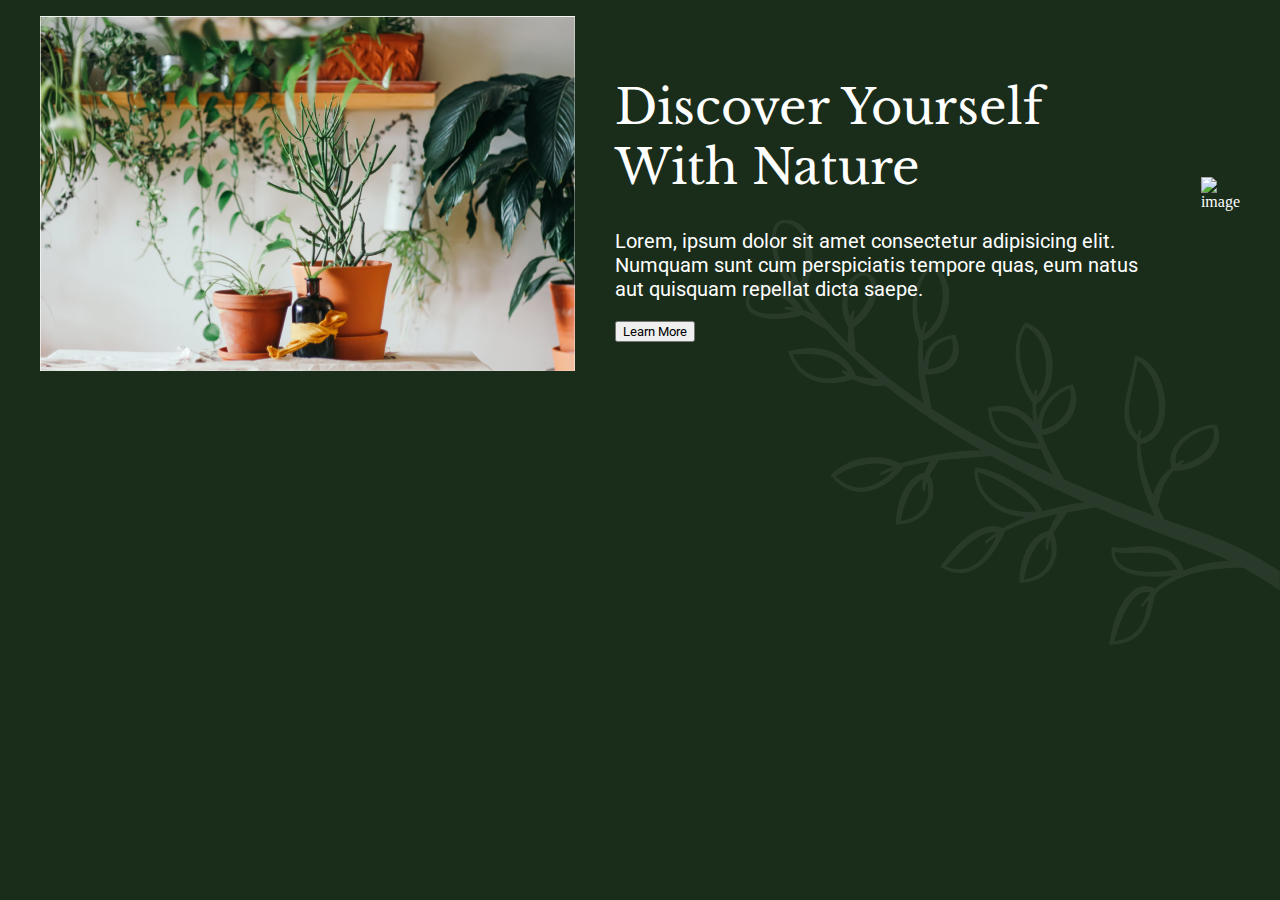
==== Furniture-page/index.html @ ff09a550 "feat-working on desktop view" ====
<html lang="en">
  <head>
    <meta charset="UTF-8" />
    <meta name="viewport" content="width=device-width, initial-scale=1.0" />
    <title>Furniture</title>
    <link rel="stylesheet" href="style.css" />
    <link rel="preconnect" href="https://fonts.googleapis.com" />
    <link rel="preconnect" href="https://fonts.gstatic.com" crossorigin />
    <link
      href="https://fonts.googleapis.com/css2?family=Libre+Baskerville:ital,wght@0,400;0,700;1,400&display=swap"
      rel="stylesheet"
    />
    <link rel="preconnect" href="https://fonts.googleapis.com" />
    <link rel="preconnect" href="https://fonts.gstatic.com" crossorigin />
    <link
      href="https://fonts.googleapis.com/css2?family=Roboto:ital,wght@0,100..900;1,100..900&display=swap"
      rel="stylesheet"
    />
  </head>
  <body>
    <div class="body-wrapper">
      <!-- <div class="first-container"> -->
      <figure class="plant-container">
        <img class="plant-img" src="./plant.jpg" alt="img" />
      </figure>
      <!-- </div> -->

      <div class="details">
        <h1>Discover Yourself With Nature</h1>
        <p>
          Lorem, ipsum dolor sit amet consectetur adipisicing elit. Numquam sunt
          cum perspiciatis tempore quas, eum natus aut quisquam repellat dicta
          saepe.
        </p>
        <button>Learn More</button>
      </div>
      <figure class="sofa-container">
        <img class="sofa-img" src="/seating area.jpg" alt="image" />
      </figure>
    </div>
  </body>
</html>
---- Furniture-page/style.css ----
body {
  box-sizing: border-box;
  padding: 0;
  margin: 0;
  background-color: rgb(26, 44, 26);
  background-image: url("plant\ accent.png");
  background-repeat: no-repeat;
  background-position: center right;
  color: white;
  /* width: 1400px;
  height: 1034px; */
}

/* .big-container { */
/* width: 100%;
  height: 100%; */
/* display: flex;
} */
/* .first-container { */
/* display: flex;
  gap: 89px; */
/* margin: 96px 180px;
  margin-left: 140px;
  align-items: center;
} */

h1 {
  font-family: Libre Baskerville;
  font-weight: 400;
  font-size: 48px;
}

p {
  font-family: Roboto;
  font-size: 20px;
  font-weight: 400;
}

button {
  font-family: Roboto;
}
/* button {
  height: 56px;
  width: 185px;
  font-family: Roboto;
  font-size: 20px;
  font-weight: 400;
  padding: 20px 40px;
  padding-bottom: 44px;
  border: 2px solid white;
  background-color: rgb(26, 44, 26);
  color: white;
} */

button:hover {
  border: 2px solid rgb(170, 89, 170);
}

/* .plant-container {
  width: 536px;
  height: 352px;
} */
/* .plant-img {
  height: 100%;
  width: 100%;
} */

/* .sofa-container {
  margin: 80px 180px 96px;
  height: 408px;
  width: 1040px;
} */

/* .sofa-img {
  height: 100%;
  width: 100%;
} */

/* @media (max-width: 768px) { */
/* .big-container {
    display: flex;
    flex-wrap: wrap;
    flex-direction: column;
  } */
/* .first-container {
    display: flex;
    flex-direction: column;
  }
  .sofa-container {
    height: 208px;
    width: 534px;
  }
} */

.body-wrapper {
  display: flex;
  align-items: center;
  justify-content: center;
  align-items: center;
}

@media (max-width: 376px) {
  body {
    background-position-x: bottom right;
    background-size: 192px 188px;
  }
  .body-wrapper {
    flex-direction: column;
    margin-top: 52px;
    margin-left: 16px;
    margin-right: 16px;
    align-items: center;
    justify-content: center;
    align-items: center;
  }
  .plant-container {
    width: 344px;
    height: 236px;
    order: 1;
  }
  .plant-img {
    width: 100%;
    height: 100%;
  }

  .sofa-container {
    height: 148px;
    width: 344px;
    order: 2;
    margin-top: 16px;
  }
  .sofa-img {
    height: 100%;
    width: 100%;
  }
  .details {
    order: 3;
    margin-top: 40px;
    margin-left: -108px;
    /* height: 344px; */
    /* align-items: center; */
    /* width: 184px; */
  }
  .button {
    height: 164px;
    width: 46px;
  }
  h1 {
    font-size: 32px;
    text-align: center;
  }

  p {
    font-size: 16px;
    text-align: center;
  }
  button {
    width: 164px;
    height: 48px;
    padding: 16px 32px;
    /* margin: 32px 60px 104px; */
    margin-top: 32px;
    margin-bottom: 60px;
    margin-left: 104px;
    margin-right: 104px;
    border: 2px solid white;
    background-color: rgb(26, 44, 26);
    color: white;
    font-size: 12px;
    font-weight: 700;
  }

  /* button:hover {
    border: 2px solid rgb(170, 89, 170);
  } */
}

@media (max-width: 768px) {
  body {
    background-position: bottom right;
    background-size: 340px 356px;
  }
  .body-wrapper {
    flex-direction: column;
    margin-top: 96px;
    margin-right: 104px;
    margin-left: 104px;
  }
  .plant-container {
    margin-top: 40px;
    width: 532px;
    height: 352px;
    order: 1;
  }
  .plant-img {
    height: 100%;
    width: 100%;
  }
  .sofa-container {
    width: 532px;
    height: 212px;
    order: 2;
  }
  .sofa-img {
    height: 100%;
    width: 100%;
  }
  .details {
    order: 3;
    margin-top: 60px;

    width: 417px;
    text-align: start;
  }
  h1 {
    font-size: 44px;
    font-weight: 400;
    text-align: ;
  }
  p {
    font-size: 20px;
    font-weight: 400;
    margin-top: 16px;
  }
  button {
    width: 184px;
    height: 56px;
    margin-top: 32px;
    padding: 20px 40px;
    border: 2px solid white;
    background-color: rgb(26, 44, 26);
    color: white;
  }
}
@media (max-width: 1440) {
  .body-wrapper {
    margin-left: 500px;
  }
  .plant-container {
    width: 536px;
    height: 352px;
    display: inline-block;
    /* margin: left 180px; */
  }

  .plant-img {
    height: 100%;
    width: 100%;
  }

  .sofa-container {
    margin: 80px 180px 96px;
    height: 408px;
    width: 1040px;
  }

  .sofa-img {
    height: 100%;
    width: 100%;
  }
}
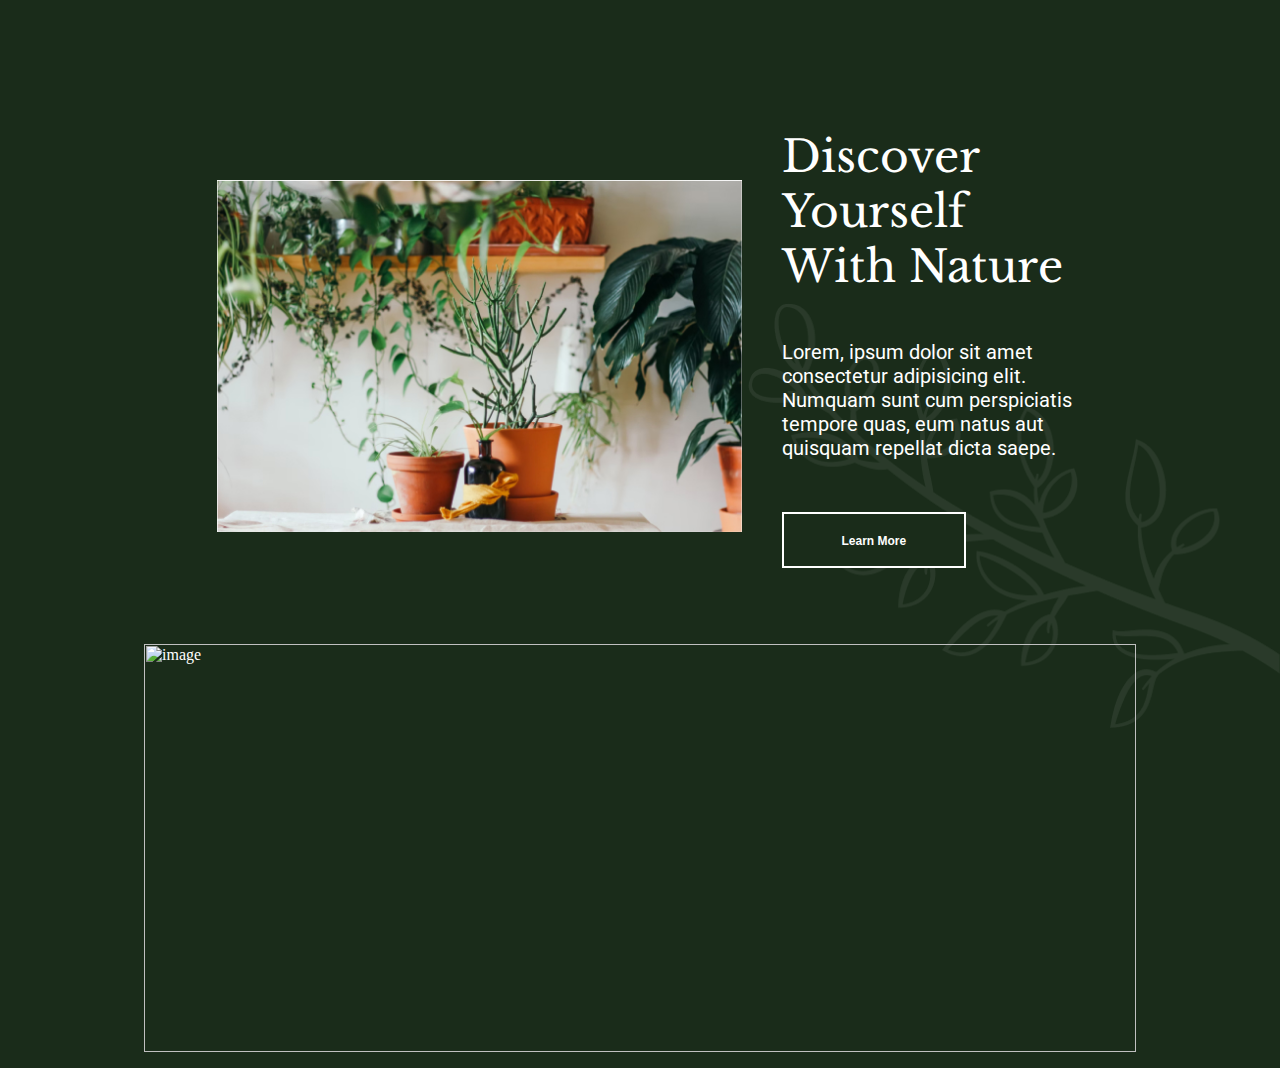
==== commit 9a976d46: "feat: add furniture page" ====
--- a/Furniture-page/index.html
+++ b/Furniture-page/index.html
@@ -26,7 +26,10 @@
       <!-- </div> -->
 
       <div class="details">
-        <h1>Discover Yourself With Nature</h1>
+        <h1>
+          Discover Yourself <br />
+          With Nature
+        </h1>
         <p>
           Lorem, ipsum dolor sit amet consectetur adipisicing elit. Numquam sunt
           cum perspiciatis tempore quas, eum natus aut quisquam repellat dicta
--- a/Furniture-page/style.css
+++ b/Furniture-page/style.css
@@ -5,222 +5,123 @@
   background-color: rgb(26, 44, 26);
   background-image: url("plant\ accent.png");
   background-repeat: no-repeat;
-  background-position: center right;
   color: white;
-  /* width: 1400px;
-  height: 1034px; */
-}
-
-/* .big-container { */
-/* width: 100%;
-  height: 100%; */
-/* display: flex;
-} */
-/* .first-container { */
-/* display: flex;
-  gap: 89px; */
-/* margin: 96px 180px;
-  margin-left: 140px;
-  align-items: center;
-} */
-
-h1 {
-  font-family: Libre Baskerville;
-  font-weight: 400;
-  font-size: 48px;
-}
-
-p {
-  font-family: Roboto;
-  font-size: 20px;
-  font-weight: 400;
-}
-
-button {
-  font-family: Roboto;
-}
-/* button {
-  height: 56px;
-  width: 185px;
-  font-family: Roboto;
-  font-size: 20px;
-  font-weight: 400;
-  padding: 20px 40px;
-  padding-bottom: 44px;
-  border: 2px solid white;
-  background-color: rgb(26, 44, 26);
-  color: white;
-} */
-
-button:hover {
-  border: 2px solid rgb(170, 89, 170);
-}
-
-/* .plant-container {
-  width: 536px;
-  height: 352px;
-} */
-/* .plant-img {
-  height: 100%;
-  width: 100%;
-} */
-
-/* .sofa-container {
-  margin: 80px 180px 96px;
-  height: 408px;
-  width: 1040px;
-} */
-
-/* .sofa-img {
-  height: 100%;
-  width: 100%;
-} */
-
-/* @media (max-width: 768px) { */
-/* .big-container {
-    display: flex;
-    flex-wrap: wrap;
-    flex-direction: column;
-  } */
-/* .first-container {
-    display: flex;
-    flex-direction: column;
-  }
-  .sofa-container {
-    height: 208px;
-    width: 534px;
-  }
-} */
+  background-position: bottom right;
+  background-size: 192px 188px;
+}
 
 .body-wrapper {
   display: flex;
   align-items: center;
   justify-content: center;
+  flex-direction: column;
+  margin-top: 52px;
+  margin-left: 16px;
+  margin-right: 16px;
+}
+.plant-container {
+  width: 344px;
+  order: 1;
+}
+
+.plant-img {
+  width: 100%;
+  height: 100%;
+}
+
+h1 {
+  font-family: Libre Baskerville;
+  font-weight: 400;
+  font-size: 36px;
+  text-align: center;
+}
+
+p {
+  font-family: Roboto;
+  font-weight: 400;
+  font-size: 16px;
+  text-align: center;
+}
+
+.sofa-container {
+  /* height: 148px; */
+  width: 344px;
+  order: 2;
+  margin-top: 16px;
+}
+.sofa-img {
+  height: 100%;
+  width: 100%;
+}
+.details {
+  order: 3;
+  /* margin-top: 40px; */
+  display: flex;
+  flex-direction: column;
+  justify-content: center;
   align-items: center;
 }
 
-@media (max-width: 376px) {
+button {
+  width: 164px;
+  height: 48px;
+  padding: 16px 32px;
+  margin-top: 32px;
+  margin-bottom: 60px;
+  margin-left: 104px;
+  margin-right: 104px;
+  border: 2px solid white;
+  background-color: rgb(26, 44, 26);
+  color: white;
+  font-size: 12px;
+  font-weight: 700;
+  align-items: center;
+}
+
+button:hover {
+  border: 2px solid rgb(170, 89, 170);
+}
+
+@media (min-width: 768px) {
   body {
-    background-position-x: bottom right;
-    background-size: 192px 188px;
+    background-position: center right;
   }
   .body-wrapper {
-    flex-direction: column;
-    margin-top: 52px;
-    margin-left: 16px;
-    margin-right: 16px;
-    align-items: center;
-    justify-content: center;
-    align-items: center;
-  }
-  .plant-container {
-    width: 344px;
-    height: 236px;
-    order: 1;
-  }
-  .plant-img {
-    width: 100%;
-    height: 100%;
-  }
-
-  .sofa-container {
-    height: 148px;
-    width: 344px;
-    order: 2;
-    margin-top: 16px;
-  }
-  .sofa-img {
-    height: 100%;
-    width: 100%;
-  }
-  .details {
-    order: 3;
-    margin-top: 40px;
-    margin-left: -108px;
-    /* height: 344px; */
-    /* align-items: center; */
-    /* width: 184px; */
-  }
-  .button {
-    height: 164px;
-    width: 46px;
-  }
-  h1 {
-    font-size: 32px;
-    text-align: center;
-  }
-
-  p {
-    font-size: 16px;
-    text-align: center;
-  }
-  button {
-    width: 164px;
-    height: 48px;
-    padding: 16px 32px;
-    /* margin: 32px 60px 104px; */
-    margin-top: 32px;
-    margin-bottom: 60px;
-    margin-left: 104px;
-    margin-right: 104px;
-    border: 2px solid white;
-    background-color: rgb(26, 44, 26);
-    color: white;
-    font-size: 12px;
-    font-weight: 700;
-  }
-
-  /* button:hover {
-    border: 2px solid rgb(170, 89, 170);
-  } */
-}
-
-@media (max-width: 768px) {
-  body {
-    background-position: bottom right;
-    background-size: 340px 356px;
-  }
-  .body-wrapper {
-    flex-direction: column;
     margin-top: 96px;
     margin-right: 104px;
     margin-left: 104px;
   }
+
   .plant-container {
     margin-top: 40px;
     width: 532px;
-    height: 352px;
-    order: 1;
   }
   .plant-img {
-    height: 100%;
     width: 100%;
   }
   .sofa-container {
     width: 532px;
-    height: 212px;
+  }
+  .sofa-img {
+    width: 100%;
+  }
+
+  .details {
     order: 2;
-  }
-  .sofa-img {
-    height: 100%;
-    width: 100%;
-  }
-  .details {
-    order: 3;
-    margin-top: 60px;
-
-    width: 417px;
-    text-align: start;
+    display: block;
+    margin-top: 0px;
+    margin-left: 0px;
   }
   h1 {
     font-size: 44px;
     font-weight: 400;
-    text-align: ;
+    text-align: start;
   }
   p {
     font-size: 20px;
     font-weight: 400;
     margin-top: 16px;
+    text-align: start;
   }
   button {
     width: 184px;
@@ -230,32 +131,84 @@
     border: 2px solid white;
     background-color: rgb(26, 44, 26);
     color: white;
-  }
-}
+    margin-left: 0;
+  }
+}
+
+@media (min-width: 992px) {
+  body {
+    background-size: 532px 462px;
+  }
+  .body-wrapper {
+    flex-direction: row;
+    align-items: center;
+    margin-top: 60px;
+    flex-wrap: wrap;
+  }
+  .plant-container {
+    width: 49%;
+    height: 352px;
+    /* order: 1; */
+  }
+  plant-img {
+    height: 100%;
+    width: 50%;
+  }
+
+  .sofa-container {
+    height: 408px;
+    width: 1040px;
+  }
+
+  .sofa-img {
+    height: 100%;
+    width: 100%;
+  }
+
+  h1 {
+    padding-top: 40px;
+    font-size: 44px;
+    font-weight: 400;
+    text-align: start;
+  }
+  .details {
+    flex-basis: 30%;
+    order: 2;
+    text-align: center;
+    display: flex;
+    align-items: start;
+    justify-content: center;
+  }
+  p {
+    font-size: 20px;
+    font-weight: 400;
+    margin-top: 16px;
+    text-align: start;
+  }
+  button {
+    align-items: center;
+    text-align: center;
+  }
+}
+
+/*   
 @media (max-width: 1440) {
   .body-wrapper {
     margin-left: 500px;
   }
-  .plant-container {
-    width: 536px;
-    height: 352px;
-    display: inline-block;
-    /* margin: left 180px; */
-  }
-
-  .plant-img {
-    height: 100%;
-    width: 100%;
-  }
-
-  .sofa-container {
-    margin: 80px 180px 96px;
-    height: 408px;
-    width: 1040px;
-  }
-
-  .sofa-img {
-    height: 100%;
-    width: 100%;
-  }
-}
+  
+
+  .
+} */
+
+/* button {
+  height: 56px;
+  width: 185px;
+  font-family: Roboto;
+  font-size: 20px;
+  font-weight: 400;
+  
+  border: 2px solid white;
+  background-color: rgb(26, 44, 26);
+  color: white;
+} */
